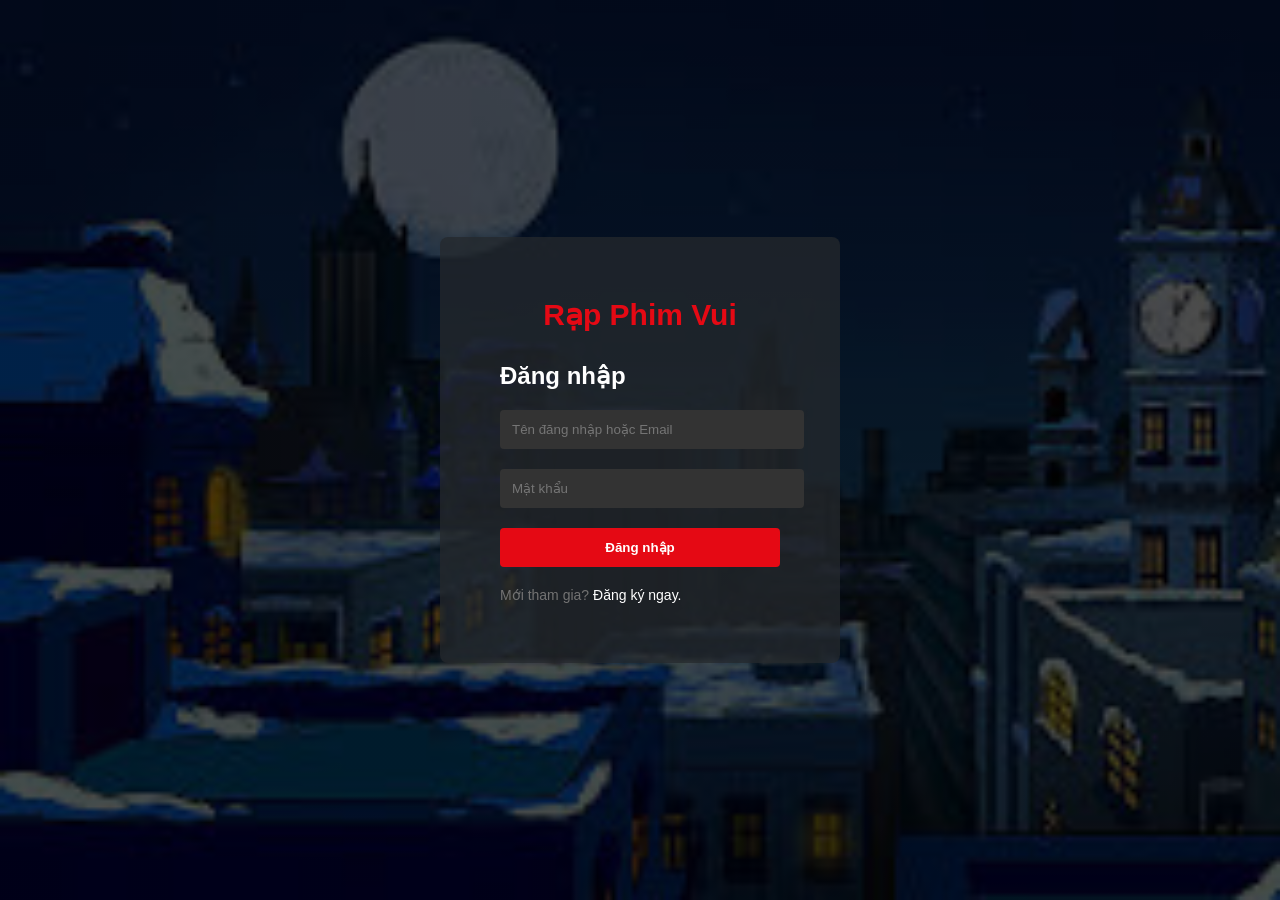
==== login.html @ 25f6c1b6 "Add files via upload" ====
<!doctype html>
<html lang="vi">
  <head>
    <meta charset="UTF-8" />
    <meta name="viewport" content="width=device-width, initial-scale=1.0" />
    <title>Đăng nhập - Rạp phim vui</title>
    <link
      rel="stylesheet"
      href="https://cdnjs.cloudflare.com/ajax/libs/font-awesome/6.0.0/css/all.min.css"
    />
    <style>
      :root {
        --primary: #e50914;
        --bg: #000;
      }
      body {
        margin: 0;
        font-family: Arial, sans-serif;
        background:
          linear-gradient(rgba(0, 0, 0, 0.7), rgba(0, 0, 0, 0.7)),
          url("[data-uri]");
        background-size: cover;
        display: flex;
        justify-content: center;
        align-items: center;
        height: 100vh;
      }
      .login-card {
        background: rgba(36, 41, 44, 0.75);
        padding: 60px;
        border-radius: 8px;
        width: 100%;
        max-width: 400px;
        box-sizing: border-box;
      }
      .brand {
        color: var(--primary);
        font-size: 30px;
        font-weight: bold;
        margin-bottom: 30px;
        text-align: center;
      }
      h2 {
        color: #fff;
        margin-bottom: 20px;
      }
      input {
        width: 100%;
        padding: 12px;
        margin-bottom: 20px;
        background: #333;
        border: none;
        border-radius: 4px;
        color: #fff;
      }
      .btn-login {
        width: 100%;
        padding: 12px;
        background: var(--primary);
        color: #fff;
        border: none;
        border-radius: 4px;
        font-weight: bold;
        cursor: pointer;
      }
      .footer {
        color: #737373;
        margin-top: 20px;
        font-size: 14px;
      }
      .footer a {
        color: #fff;
        text-decoration: none;
      }
    </style>
  </head>
  <body>
    <div class="login-card">
      <div class="brand">Rạp Phim Vui</div>
      <h2>Đăng nhập</h2>
      <form id="loginForm">
        <input
          type="text"
          id="username"
          placeholder="Tên đăng nhập hoặc Email"
          required
        />
        <input type="password" id="password" placeholder="Mật khẩu" required />
        <button type="submit" class="btn-login">Đăng nhập</button>
      </form>
      <div class="footer">
        Mới tham gia? <a href="register.html">Đăng ký ngay.</a>
      </div>
    </div>

    <script>
      document
        .getElementById("loginForm")
        .addEventListener("submit", function (e) {
          e.preventDefault();

          const user = document.getElementById("username").value;
          const pass = document.getElementById("password").value;

          const savedAccount = JSON.parse(localStorage.getItem("account"));

          if (
            savedAccount &&
            user === savedAccount.username &&
            pass === savedAccount.password
          ) {
            localStorage.setItem("user", user);

            window.location.href = "index.html";
          } else {
            alert("Sai tài khoản hoặc mật khẩu");
          }
        });
    </script>
  </body>
</html>
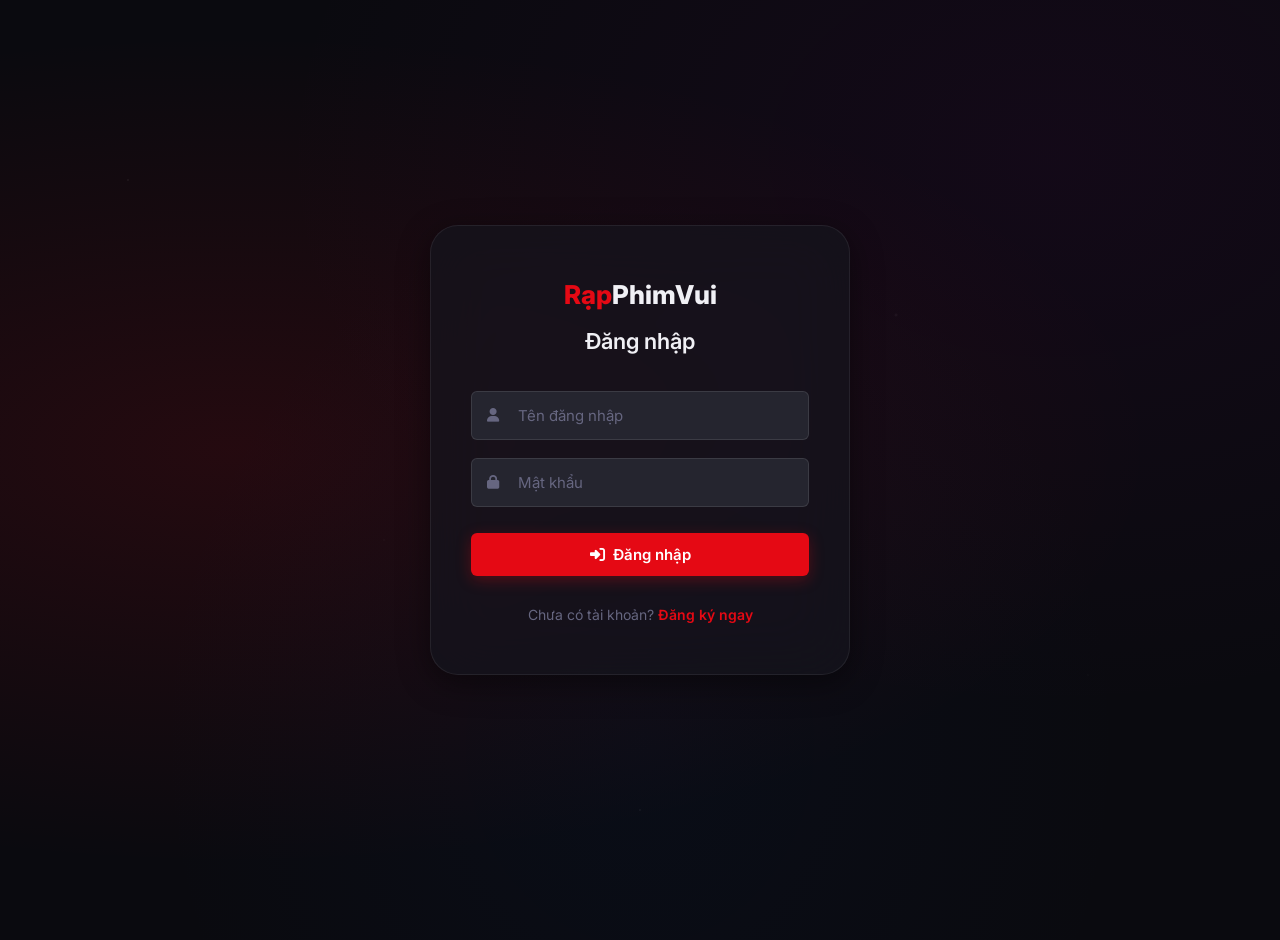
==== commit 1e5a6e8b: "Add files via upload" ====
--- a/login.html
+++ b/login.html
@@ -1,121 +1,57 @@
-<!doctype html>
-<html lang="vi">
-  <head>
-    <meta charset="UTF-8" />
-    <meta name="viewport" content="width=device-width, initial-scale=1.0" />
-    <title>Đăng nhập - Rạp phim vui</title>
-    <link
-      rel="stylesheet"
-      href="https://cdnjs.cloudflare.com/ajax/libs/font-awesome/6.0.0/css/all.min.css"
-    />
-    <style>
-      :root {
-        --primary: #e50914;
-        --bg: #000;
-      }
-      body {
-        margin: 0;
-        font-family: Arial, sans-serif;
-        background:
-          linear-gradient(rgba(0, 0, 0, 0.7), rgba(0, 0, 0, 0.7)),
-          url("[data-uri]");
-        background-size: cover;
-        display: flex;
-        justify-content: center;
-        align-items: center;
-        height: 100vh;
-      }
-      .login-card {
-        background: rgba(36, 41, 44, 0.75);
-        padding: 60px;
-        border-radius: 8px;
-        width: 100%;
-        max-width: 400px;
-        box-sizing: border-box;
-      }
-      .brand {
-        color: var(--primary);
-        font-size: 30px;
-        font-weight: bold;
-        margin-bottom: 30px;
-        text-align: center;
-      }
-      h2 {
-        color: #fff;
-        margin-bottom: 20px;
-      }
-      input {
-        width: 100%;
-        padding: 12px;
-        margin-bottom: 20px;
-        background: #333;
-        border: none;
-        border-radius: 4px;
-        color: #fff;
-      }
-      .btn-login {
-        width: 100%;
-        padding: 12px;
-        background: var(--primary);
-        color: #fff;
-        border: none;
-        border-radius: 4px;
-        font-weight: bold;
-        cursor: pointer;
-      }
-      .footer {
-        color: #737373;
-        margin-top: 20px;
-        font-size: 14px;
-      }
-      .footer a {
-        color: #fff;
-        text-decoration: none;
-      }
-    </style>
-  </head>
-  <body>
-    <div class="login-card">
-      <div class="brand">Rạp Phim Vui</div>
-      <h2>Đăng nhập</h2>
-      <form id="loginForm">
-        <input
-          type="text"
-          id="username"
-          placeholder="Tên đăng nhập hoặc Email"
-          required
-        />
-        <input type="password" id="password" placeholder="Mật khẩu" required />
-        <button type="submit" class="btn-login">Đăng nhập</button>
-      </form>
-      <div class="footer">
-        Mới tham gia? <a href="register.html">Đăng ký ngay.</a>
-      </div>
-    </div>
-
-    <script>
-      document
-        .getElementById("loginForm")
-        .addEventListener("submit", function (e) {
-          e.preventDefault();
-
-          const user = document.getElementById("username").value;
-          const pass = document.getElementById("password").value;
-
-          const savedAccount = JSON.parse(localStorage.getItem("account"));
-
-          if (
-            savedAccount &&
-            user === savedAccount.username &&
-            pass === savedAccount.password
-          ) {
-            localStorage.setItem("user", user);
-
-            window.location.href = "index.html";
-          } else {
-            alert("Sai tài khoản hoặc mật khẩu");
-          }
-        });
-    </script>
-  </body>
-</html>
+<!DOCTYPE html>
+<html lang="vi">
+<head>
+  <meta charset="UTF-8">
+  <meta name="viewport" content="width=device-width, initial-scale=1.0">
+  <meta name="description" content="Đăng nhập vào Rạp Phim Vui để xem phim trực tuyến.">
+  <title>Đăng nhập — Rạp Phim Vui</title>
+  <link rel="stylesheet" href="https://cdnjs.cloudflare.com/ajax/libs/font-awesome/6.5.1/css/all.min.css">
+  <link rel="stylesheet" href="css/style.css">
+</head>
+<body class="auth-page">
+
+  <div class="auth-card">
+    <div class="auth-brand">
+      <a href="index.html"><span class="logo-accent">Rạp</span>PhimVui</a>
+    </div>
+
+    <h1 class="auth-title">Đăng nhập</h1>
+
+    <form id="loginForm" class="auth-form">
+      <div class="input-group">
+        <i class="fas fa-user"></i>
+        <input
+          type="text"
+          id="username"
+          class="input-field"
+          placeholder="Tên đăng nhập"
+          autocomplete="username"
+          required
+        >
+      </div>
+
+      <div class="input-group">
+        <i class="fas fa-lock"></i>
+        <input
+          type="password"
+          id="password"
+          class="input-field"
+          placeholder="Mật khẩu"
+          autocomplete="current-password"
+          required
+        >
+      </div>
+
+      <button type="submit" class="btn btn-primary btn-block">
+        <i class="fas fa-sign-in-alt"></i> Đăng nhập
+      </button>
+    </form>
+
+    <div class="auth-footer">
+      Chưa có tài khoản? <a href="register.html">Đăng ký ngay</a>
+    </div>
+  </div>
+
+  <script src="js/app.js"></script>
+</body>
+</html>
--- a/css/style.css
+++ b/css/style.css
@@ -0,0 +1,1310 @@
+/* ============================================
+   Rạp Phim Vui — Unified Design System
+   ============================================ */
+
+@import url('https://fonts.googleapis.com/css2?family=Inter:wght@300;400;500;600;700;800&display=swap');
+
+/* --- Design Tokens --- */
+:root {
+  --primary: #E50914;
+  --primary-hover: #B20710;
+  --primary-glow: rgba(229, 9, 20, 0.35);
+
+  --bg-dark: #0a0a0f;
+  --bg-surface: #141419;
+  --bg-card: #1a1a22;
+  --bg-input: #25252f;
+  --bg-overlay: rgba(0, 0, 0, 0.88);
+
+  --text-primary: #f0f0f5;
+  --text-secondary: #a0a0b0;
+  --text-muted: #666680;
+
+  --border-subtle: rgba(255, 255, 255, 0.06);
+  --border-input: rgba(255, 255, 255, 0.1);
+
+  --radius-sm: 6px;
+  --radius-md: 12px;
+  --radius-lg: 20px;
+  --radius-xl: 28px;
+
+  --shadow-card: 0 8px 32px rgba(0, 0, 0, 0.45);
+  --shadow-glow: 0 0 40px var(--primary-glow);
+  --shadow-modal: 0 25px 80px rgba(0, 0, 0, 0.7);
+
+  --transition-fast: 0.2s cubic-bezier(0.4, 0, 0.2, 1);
+  --transition-normal: 0.35s cubic-bezier(0.4, 0, 0.2, 1);
+  --transition-slow: 0.5s cubic-bezier(0.25, 0.46, 0.45, 0.94);
+
+  --font-main: 'Inter', -apple-system, BlinkMacSystemFont, 'Segoe UI', sans-serif;
+  --navbar-height: 64px;
+}
+
+/* --- Reset & Base --- */
+*,
+*::before,
+*::after {
+  margin: 0;
+  padding: 0;
+  box-sizing: border-box;
+}
+
+html {
+  scroll-behavior: smooth;
+}
+
+body {
+  font-family: var(--font-main);
+  background: var(--bg-dark);
+  color: var(--text-primary);
+  line-height: 1.6;
+  min-height: 100vh;
+  overflow-x: hidden;
+  -webkit-font-smoothing: antialiased;
+  -moz-osx-font-smoothing: grayscale;
+}
+
+a {
+  color: var(--text-secondary);
+  text-decoration: none;
+  transition: color var(--transition-fast);
+}
+a:hover {
+  color: var(--text-primary);
+}
+
+img {
+  display: block;
+  max-width: 100%;
+}
+
+/* --- Scrollbar --- */
+::-webkit-scrollbar {
+  width: 6px;
+}
+::-webkit-scrollbar-track {
+  background: var(--bg-dark);
+}
+::-webkit-scrollbar-thumb {
+  background: var(--bg-input);
+  border-radius: 3px;
+}
+::-webkit-scrollbar-thumb:hover {
+  background: var(--text-muted);
+}
+
+/* ============================================
+   Shared Components
+   ============================================ */
+
+/* --- Buttons --- */
+.btn {
+  display: inline-flex;
+  align-items: center;
+  justify-content: center;
+  gap: 8px;
+  padding: 12px 28px;
+  border: none;
+  border-radius: var(--radius-sm);
+  font-family: var(--font-main);
+  font-size: 15px;
+  font-weight: 600;
+  cursor: pointer;
+  transition: all var(--transition-fast);
+  outline: none;
+  white-space: nowrap;
+}
+
+.btn-primary {
+  background: var(--primary);
+  color: #fff;
+  box-shadow: 0 4px 15px rgba(229, 9, 20, 0.3);
+}
+.btn-primary:hover {
+  background: var(--primary-hover);
+  transform: translateY(-1px);
+  box-shadow: 0 6px 20px rgba(229, 9, 20, 0.45);
+}
+.btn-primary:active {
+  transform: translateY(0);
+}
+
+.btn-ghost {
+  background: transparent;
+  color: var(--text-secondary);
+  border: 1px solid var(--border-input);
+}
+.btn-ghost:hover {
+  background: rgba(255, 255, 255, 0.05);
+  color: var(--text-primary);
+  border-color: rgba(255, 255, 255, 0.2);
+}
+
+.btn-sm {
+  padding: 8px 18px;
+  font-size: 13px;
+}
+
+.btn-block {
+  width: 100%;
+}
+
+/* --- Inputs --- */
+.input-group {
+  position: relative;
+  margin-bottom: 20px;
+}
+
+.input-group i {
+  position: absolute;
+  left: 16px;
+  top: 50%;
+  transform: translateY(-50%);
+  color: var(--text-muted);
+  font-size: 14px;
+  transition: color var(--transition-fast);
+  pointer-events: none;
+}
+
+.input-field {
+  width: 100%;
+  padding: 14px 16px 14px 46px;
+  background: var(--bg-input);
+  border: 1px solid var(--border-input);
+  border-radius: var(--radius-sm);
+  color: var(--text-primary);
+  font-family: var(--font-main);
+  font-size: 15px;
+  outline: none;
+  transition: all var(--transition-fast);
+}
+.input-field::placeholder {
+  color: var(--text-muted);
+}
+.input-field:focus {
+  border-color: var(--primary);
+  background: rgba(229, 9, 20, 0.04);
+  box-shadow: 0 0 0 3px rgba(229, 9, 20, 0.1);
+}
+.input-field:focus + i,
+.input-group:focus-within i {
+  color: var(--primary);
+}
+
+/* ============================================
+   Navbar
+   ============================================ */
+.navbar {
+  position: fixed;
+  top: 0;
+  left: 0;
+  right: 0;
+  height: var(--navbar-height);
+  background: rgba(10, 10, 15, 0.85);
+  backdrop-filter: blur(20px) saturate(1.5);
+  -webkit-backdrop-filter: blur(20px) saturate(1.5);
+  border-bottom: 1px solid var(--border-subtle);
+  z-index: 1000;
+  transition: background var(--transition-normal);
+}
+
+.nav-container {
+  display: flex;
+  justify-content: space-between;
+  align-items: center;
+  max-width: 1400px;
+  height: 100%;
+  margin: 0 auto;
+  padding: 0 24px;
+}
+
+.logo {
+  font-size: 22px;
+  font-weight: 800;
+  color: var(--text-primary);
+  cursor: pointer;
+  user-select: none;
+  display: flex;
+  align-items: center;
+  gap: 4px;
+  transition: opacity var(--transition-fast);
+}
+.logo:hover {
+  opacity: 0.85;
+  color: var(--text-primary);
+}
+.logo-accent {
+  color: var(--primary);
+}
+
+.nav-right {
+  display: flex;
+  align-items: center;
+  gap: 16px;
+}
+
+/* --- Search Bar --- */
+.search-group {
+  display: flex;
+  align-items: center;
+  background: var(--bg-input);
+  border: 1px solid var(--border-input);
+  border-radius: var(--radius-sm);
+  padding: 0 4px 0 14px;
+  transition: all var(--transition-fast);
+  overflow: hidden;
+}
+.search-group:focus-within {
+  border-color: var(--primary);
+  box-shadow: 0 0 0 3px rgba(229, 9, 20, 0.08);
+}
+
+.search-group input {
+  background: transparent;
+  border: none;
+  color: var(--text-primary);
+  font-family: var(--font-main);
+  font-size: 14px;
+  outline: none;
+  width: 200px;
+  padding: 10px 0;
+}
+.search-group input::placeholder {
+  color: var(--text-muted);
+}
+
+.search-group button {
+  display: flex;
+  align-items: center;
+  justify-content: center;
+  background: transparent;
+  border: none;
+  color: var(--text-muted);
+  cursor: pointer;
+  padding: 8px 10px;
+  border-radius: var(--radius-sm);
+  transition: all var(--transition-fast);
+}
+.search-group button:hover {
+  color: var(--primary);
+  background: rgba(229, 9, 20, 0.08);
+}
+
+/* --- Auth Section --- */
+.auth-section {
+  display: flex;
+  align-items: center;
+  gap: 12px;
+}
+
+.user-info {
+  display: flex;
+  align-items: center;
+  gap: 10px;
+  color: var(--text-secondary);
+  font-size: 14px;
+}
+.user-info b {
+  color: var(--text-primary);
+  font-weight: 600;
+}
+.user-info .logout-btn {
+  background: none;
+  border: none;
+  color: var(--text-muted);
+  cursor: pointer;
+  padding: 6px;
+  border-radius: 50%;
+  display: flex;
+  align-items: center;
+  justify-content: center;
+  transition: all var(--transition-fast);
+}
+.user-info .logout-btn:hover {
+  color: var(--primary);
+  background: rgba(229, 9, 20, 0.1);
+}
+
+/* ============================================
+   Main Content (index.html)
+   ============================================ */
+.content {
+  padding-top: var(--navbar-height);
+}
+
+/* --- Hero Section --- */
+.hero {
+  position: relative;
+  width: 100%;
+  height: 55vh;
+  min-height: 360px;
+  overflow: hidden;
+  display: flex;
+  align-items: flex-end;
+}
+
+.hero-bg {
+  position: absolute;
+  inset: 0;
+  background-size: cover;
+  background-position: center top;
+  transition: opacity 1s ease;
+}
+.hero-bg::after {
+  content: '';
+  position: absolute;
+  inset: 0;
+  background: linear-gradient(
+    to bottom,
+    transparent 0%,
+    rgba(10, 10, 15, 0.3) 40%,
+    rgba(10, 10, 15, 0.85) 75%,
+    var(--bg-dark) 100%
+  );
+}
+
+.hero-content {
+  position: relative;
+  z-index: 2;
+  max-width: 600px;
+  padding: 0 5% 40px;
+}
+.hero-content h1 {
+  font-size: clamp(28px, 4vw, 44px);
+  font-weight: 800;
+  line-height: 1.15;
+  margin-bottom: 12px;
+  text-shadow: 0 2px 20px rgba(0, 0, 0, 0.5);
+}
+.hero-content p {
+  color: var(--text-secondary);
+  font-size: 15px;
+  line-height: 1.6;
+  display: -webkit-box;
+  -webkit-line-clamp: 3;
+  -webkit-box-orient: vertical;
+  overflow: hidden;
+  margin-bottom: 20px;
+}
+
+/* --- Movie Section --- */
+.movie-section {
+  padding: 20px 5% 40px;
+}
+
+.section-header {
+  display: flex;
+  align-items: center;
+  gap: 12px;
+  margin-bottom: 24px;
+}
+
+.section-title {
+  font-size: 22px;
+  font-weight: 700;
+  position: relative;
+  padding-left: 14px;
+}
+.section-title::before {
+  content: '';
+  position: absolute;
+  left: 0;
+  top: 4px;
+  bottom: 4px;
+  width: 4px;
+  background: var(--primary);
+  border-radius: 2px;
+}
+
+/* --- Movie Grid --- */
+.movie-grid {
+  display: grid;
+  grid-template-columns: repeat(auto-fill, minmax(170px, 1fr));
+  gap: 24px;
+}
+
+.movie-card {
+  position: relative;
+  cursor: pointer;
+  border-radius: var(--radius-md);
+  overflow: hidden;
+  background: var(--bg-card);
+  transition: all var(--transition-normal);
+  display: block;
+  color: inherit;
+}
+.movie-card:hover {
+  transform: translateY(-8px) scale(1.02);
+  box-shadow: var(--shadow-card), 0 0 30px rgba(229, 9, 20, 0.12);
+  color: inherit;
+}
+
+.movie-card img {
+  width: 100%;
+  aspect-ratio: 2/3;
+  object-fit: cover;
+  transition: transform var(--transition-slow);
+}
+.movie-card:hover img {
+  transform: scale(1.08);
+}
+
+.movie-card-overlay {
+  position: absolute;
+  inset: 0;
+  background: linear-gradient(to top, rgba(0,0,0,0.85) 0%, transparent 55%);
+  opacity: 0;
+  transition: opacity var(--transition-normal);
+  display: flex;
+  align-items: flex-end;
+  padding: 16px;
+}
+.movie-card:hover .movie-card-overlay {
+  opacity: 1;
+}
+
+.movie-card-title {
+  font-size: 14px;
+  font-weight: 600;
+  line-height: 1.3;
+  color: #fff;
+}
+
+.movie-card-rating {
+  position: absolute;
+  top: 10px;
+  right: 10px;
+  background: rgba(0, 0, 0, 0.7);
+  backdrop-filter: blur(8px);
+  color: #ffd700;
+  font-size: 12px;
+  font-weight: 700;
+  padding: 4px 8px;
+  border-radius: 6px;
+  display: flex;
+  align-items: center;
+  gap: 4px;
+  opacity: 0;
+  transform: translateY(-8px);
+  transition: all var(--transition-normal);
+}
+.movie-card:hover .movie-card-rating {
+  opacity: 1;
+  transform: translateY(0);
+}
+
+/* ============================================
+   Movie Detail Page (movie.html)
+   ============================================ */
+
+/* --- Backdrop --- */
+.movie-backdrop {
+  position: relative;
+  width: 100%;
+  height: 45vh;
+  min-height: 320px;
+  overflow: hidden;
+  display: flex;
+  align-items: flex-end;
+}
+
+.movie-backdrop-skeleton {
+  position: absolute;
+  inset: 0;
+}
+
+.movie-backdrop-bg {
+  position: absolute;
+  inset: 0;
+  background-size: cover;
+  background-position: center 20%;
+  animation: backdropReveal 1s ease forwards;
+}
+
+@keyframes backdropReveal {
+  from {
+    opacity: 0;
+    transform: scale(1.05);
+  }
+  to {
+    opacity: 1;
+    transform: scale(1);
+  }
+}
+
+.movie-backdrop-bg::after {
+  content: '';
+  position: absolute;
+  inset: 0;
+  background: linear-gradient(
+    to bottom,
+    rgba(10, 10, 15, 0.2) 0%,
+    rgba(10, 10, 15, 0.4) 40%,
+    rgba(10, 10, 15, 0.9) 80%,
+    var(--bg-dark) 100%
+  );
+}
+
+.movie-backdrop-content {
+  position: relative;
+  z-index: 2;
+  width: 100%;
+  max-width: 1400px;
+  margin: 0 auto;
+  padding: 0 5% 36px;
+  animation: fadeSlideUp 0.8s ease 0.2s forwards;
+  opacity: 0;
+}
+
+@keyframes fadeSlideUp {
+  from {
+    opacity: 0;
+    transform: translateY(24px);
+  }
+  to {
+    opacity: 1;
+    transform: translateY(0);
+  }
+}
+
+.movie-backdrop-title {
+  font-size: clamp(28px, 5vw, 52px);
+  font-weight: 800;
+  line-height: 1.1;
+  margin-bottom: 16px;
+  text-shadow: 0 4px 30px rgba(0, 0, 0, 0.6);
+  letter-spacing: -0.02em;
+}
+
+.movie-backdrop-meta {
+  display: flex;
+  flex-wrap: wrap;
+  gap: 10px;
+}
+
+.meta-badge {
+  display: inline-flex;
+  align-items: center;
+  gap: 6px;
+  padding: 6px 14px;
+  background: rgba(255, 255, 255, 0.08);
+  backdrop-filter: blur(12px);
+  border: 1px solid rgba(255, 255, 255, 0.1);
+  border-radius: 20px;
+  font-size: 13px;
+  font-weight: 500;
+  color: var(--text-secondary);
+}
+
+.meta-badge.meta-rating {
+  background: rgba(255, 215, 0, 0.12);
+  border-color: rgba(255, 215, 0, 0.2);
+  color: #ffd700;
+  font-weight: 600;
+}
+
+.meta-badge i {
+  font-size: 12px;
+}
+
+/* --- Player Section Layout --- */
+.movie-player-section {
+  display: grid;
+  grid-template-columns: 1fr 340px;
+  gap: 32px;
+  max-width: 1400px;
+  margin: 0 auto;
+  padding: 32px 5% 0;
+}
+
+/* --- Player Wrapper --- */
+.player-wrapper {
+  position: relative;
+  width: 100%;
+  aspect-ratio: 16/9;
+  border-radius: var(--radius-lg);
+  overflow: hidden;
+  background: #000;
+  box-shadow: var(--shadow-card);
+  border: 1px solid var(--border-subtle);
+  z-index: 10;
+}
+
+.player-wrapper iframe {
+  width: 100%;
+  height: 100%;
+  border: none;
+}
+
+.player-placeholder {
+  position: absolute;
+  inset: 0;
+  display: flex;
+  align-items: center;
+  justify-content: center;
+  background: linear-gradient(135deg, #0f0f18 0%, #1a1a2e 50%, #16162a 100%);
+}
+
+.player-placeholder-content {
+  display: flex;
+  flex-direction: column;
+  align-items: center;
+  gap: 16px;
+  color: var(--text-muted);
+  animation: placeholderPulse 3s ease-in-out infinite;
+}
+
+@keyframes placeholderPulse {
+  0%, 100% { opacity: 0.6; }
+  50% { opacity: 1; }
+}
+
+.player-placeholder-content i {
+  font-size: 64px;
+  color: var(--primary);
+  filter: drop-shadow(0 0 20px rgba(229, 9, 20, 0.4));
+}
+
+.player-placeholder-content span {
+  font-size: 15px;
+  font-weight: 500;
+}
+
+/* --- Player Controls --- */
+.player-controls {
+  display: flex;
+  align-items: center;
+  justify-content: space-between;
+  margin-top: 16px;
+  padding: 0 4px;
+}
+
+.btn-play {
+  padding: 14px 36px;
+  font-size: 16px;
+  border-radius: var(--radius-md);
+  letter-spacing: 0.5px;
+}
+.btn-play:hover {
+  box-shadow: var(--shadow-glow);
+}
+.btn-play.playing {
+  background: var(--bg-card);
+  box-shadow: none;
+  border: 1px solid var(--border-input);
+}
+.btn-play.playing:hover {
+  background: var(--bg-input);
+  box-shadow: var(--shadow-card);
+}
+
+.player-controls-right {
+  display: flex;
+  gap: 8px;
+}
+
+/* --- Movie Detail Card --- */
+.movie-detail-card {
+  margin-top: 32px;
+  background: var(--bg-surface);
+  border-radius: var(--radius-lg);
+  border: 1px solid var(--border-subtle);
+  overflow: hidden;
+  box-shadow: var(--shadow-card);
+  animation: fadeSlideUp 0.6s ease 0.4s forwards;
+  opacity: 0;
+}
+
+.movie-detail-card-skeleton {
+  padding: 32px;
+}
+
+.movie-detail-inner {
+  display: flex;
+  gap: 28px;
+}
+
+.movie-detail-poster {
+  flex-shrink: 0;
+  width: 200px;
+}
+.movie-detail-poster img {
+  width: 100%;
+  height: 100%;
+  object-fit: cover;
+}
+
+.movie-detail-text {
+  flex: 1;
+  padding: 28px 28px 28px 0;
+}
+
+.movie-detail-title {
+  font-size: 24px;
+  font-weight: 800;
+  margin-bottom: 12px;
+  line-height: 1.2;
+}
+
+.movie-detail-meta {
+  display: flex;
+  align-items: center;
+  gap: 14px;
+  flex-wrap: wrap;
+  margin-bottom: 16px;
+}
+
+.movie-detail-meta span {
+  display: flex;
+  align-items: center;
+  gap: 5px;
+  color: var(--text-secondary);
+  font-size: 14px;
+}
+
+.movie-detail-meta .rating-badge {
+  color: #ffd700;
+  font-weight: 600;
+}
+
+.movie-detail-meta .vote-count {
+  color: var(--text-muted);
+  font-size: 13px;
+}
+
+.movie-detail-genres {
+  display: flex;
+  gap: 8px;
+  flex-wrap: wrap;
+  margin-bottom: 20px;
+}
+
+.genre-tag {
+  padding: 5px 14px;
+  background: rgba(255, 255, 255, 0.06);
+  border: 1px solid rgba(255, 255, 255, 0.08);
+  border-radius: 20px;
+  font-size: 12px;
+  color: var(--text-secondary);
+  transition: all var(--transition-fast);
+}
+.genre-tag:hover {
+  background: rgba(229, 9, 20, 0.1);
+  border-color: rgba(229, 9, 20, 0.2);
+  color: var(--primary);
+}
+
+.movie-detail-overview {
+  margin-bottom: 20px;
+}
+
+.movie-detail-overview h3 {
+  font-size: 16px;
+  font-weight: 600;
+  margin-bottom: 8px;
+  color: var(--text-primary);
+}
+
+.movie-detail-overview p {
+  font-size: 14px;
+  line-height: 1.8;
+  color: var(--text-secondary);
+}
+
+.movie-tagline {
+  font-style: italic;
+  color: var(--text-muted);
+  font-size: 14px;
+  margin-bottom: 20px;
+  padding: 12px 16px;
+  background: rgba(255, 255, 255, 0.03);
+  border-left: 3px solid var(--primary);
+  border-radius: 0 var(--radius-sm) var(--radius-sm) 0;
+}
+
+.movie-tagline i {
+  margin-right: 8px;
+  color: var(--primary);
+  font-size: 12px;
+}
+
+.movie-detail-extra {
+  display: flex;
+  flex-direction: column;
+  gap: 8px;
+}
+
+.extra-item {
+  font-size: 13px;
+  color: var(--text-muted);
+}
+.extra-item strong {
+  color: var(--text-secondary);
+  font-weight: 600;
+  margin-right: 6px;
+}
+
+/* --- Sidebar --- */
+.movie-sidebar {
+  position: sticky;
+  top: calc(var(--navbar-height) + 32px);
+  align-self: start;
+  max-height: calc(100vh - var(--navbar-height) - 64px);
+  overflow-y: auto;
+}
+
+.sidebar-title {
+  font-size: 18px;
+  font-weight: 700;
+  margin-bottom: 16px;
+  padding-left: 12px;
+  position: relative;
+}
+.sidebar-title::before {
+  content: '';
+  position: absolute;
+  left: 0;
+  top: 3px;
+  bottom: 3px;
+  width: 3px;
+  background: var(--primary);
+  border-radius: 2px;
+}
+
+.similar-movies-list {
+  display: flex;
+  flex-direction: column;
+  gap: 12px;
+}
+
+.similar-skeleton {
+  height: 100px;
+  border-radius: var(--radius-md);
+}
+
+.similar-card {
+  display: flex;
+  gap: 12px;
+  padding: 8px;
+  background: var(--bg-card);
+  border-radius: var(--radius-md);
+  border: 1px solid transparent;
+  transition: all var(--transition-fast);
+  color: inherit;
+  text-decoration: none;
+}
+.similar-card:hover {
+  border-color: var(--border-input);
+  background: var(--bg-input);
+  transform: translateX(4px);
+  color: inherit;
+}
+
+.similar-card img {
+  width: 70px;
+  height: 100px;
+  object-fit: cover;
+  border-radius: var(--radius-sm);
+  flex-shrink: 0;
+}
+
+.similar-card-info {
+  display: flex;
+  flex-direction: column;
+  justify-content: center;
+  gap: 6px;
+  min-width: 0;
+}
+
+.similar-card-title {
+  font-size: 13px;
+  font-weight: 600;
+  line-height: 1.3;
+  color: var(--text-primary);
+  display: -webkit-box;
+  -webkit-line-clamp: 2;
+  -webkit-box-orient: vertical;
+  overflow: hidden;
+}
+
+.similar-card-meta {
+  display: flex;
+  align-items: center;
+  gap: 10px;
+  font-size: 12px;
+  color: var(--text-muted);
+}
+
+.similar-rating {
+  color: #ffd700;
+  font-weight: 600;
+}
+.similar-rating i {
+  font-size: 10px;
+}
+
+.no-similar {
+  color: var(--text-muted);
+  font-size: 14px;
+  text-align: center;
+  padding: 24px 0;
+}
+
+/* --- Lights Overlay --- */
+.lights-overlay {
+  position: fixed;
+  inset: 0;
+  background: rgba(0, 0, 0, 0.92);
+  z-index: 5;
+  opacity: 0;
+  pointer-events: none;
+  transition: opacity var(--transition-normal);
+}
+.lights-overlay.active {
+  opacity: 1;
+  pointer-events: auto;
+}
+
+/* ============================================
+   Footer
+   ============================================ */
+footer {
+  display: flex;
+  justify-content: space-between;
+  align-items: center;
+  padding: 20px 5%;
+  border-top: 1px solid var(--border-subtle);
+  margin-top: 60px;
+}
+
+.footer-brand {
+  font-size: 14px;
+  color: var(--text-muted);
+}
+.footer-brand span {
+  color: var(--primary);
+  font-weight: 700;
+}
+
+.footer-social {
+  display: flex;
+  align-items: center;
+  gap: 12px;
+}
+.footer-social a {
+  display: flex;
+  align-items: center;
+  justify-content: center;
+  width: 36px;
+  height: 36px;
+  border-radius: 50%;
+  background: rgba(255, 255, 255, 0.05);
+  border: 1px solid var(--border-subtle);
+  color: var(--text-muted);
+  font-size: 15px;
+  transition: all var(--transition-fast);
+}
+.footer-social a:hover {
+  background: var(--primary);
+  border-color: var(--primary);
+  color: #fff;
+  transform: translateY(-2px);
+}
+
+/* ============================================
+   Auth Pages (Login / Register)
+   ============================================ */
+.auth-page {
+  min-height: 100vh;
+  display: flex;
+  justify-content: center;
+  align-items: center;
+  padding: 24px;
+  position: relative;
+  overflow: hidden;
+}
+
+/* Animated background */
+.auth-page::before {
+  content: '';
+  position: absolute;
+  inset: -40px;
+  background:
+    radial-gradient(ellipse at 20% 50%, rgba(229, 9, 20, 0.12), transparent 60%),
+    radial-gradient(ellipse at 80% 20%, rgba(128, 0, 128, 0.08), transparent 50%),
+    radial-gradient(ellipse at 50% 80%, rgba(0, 50, 120, 0.08), transparent 50%),
+    var(--bg-dark);
+  z-index: 0;
+  animation: bgShift 20s ease-in-out infinite alternate;
+}
+
+@keyframes bgShift {
+  0% { transform: scale(1) rotate(0deg); }
+  100% { transform: scale(1.05) rotate(1deg); }
+}
+
+/* Floating particles */
+.auth-page::after {
+  content: '';
+  position: absolute;
+  inset: 0;
+  background-image:
+    radial-gradient(1.5px 1.5px at 10% 20%, rgba(255,255,255,0.08), transparent),
+    radial-gradient(1px 1px at 30% 60%, rgba(255,255,255,0.05), transparent),
+    radial-gradient(2px 2px at 70% 35%, rgba(255,255,255,0.06), transparent),
+    radial-gradient(1px 1px at 85% 75%, rgba(255,255,255,0.04), transparent),
+    radial-gradient(1.5px 1.5px at 50% 90%, rgba(255,255,255,0.07), transparent);
+  z-index: 0;
+}
+
+/* --- Auth Card (Glass) --- */
+.auth-card {
+  position: relative;
+  z-index: 1;
+  width: 100%;
+  max-width: 420px;
+  background: rgba(20, 20, 28, 0.75);
+  backdrop-filter: blur(30px) saturate(1.4);
+  -webkit-backdrop-filter: blur(30px) saturate(1.4);
+  border: 1px solid rgba(255, 255, 255, 0.07);
+  border-radius: var(--radius-xl);
+  padding: 48px 40px;
+  box-shadow: var(--shadow-card);
+  animation: cardAppear 0.6s cubic-bezier(0.16, 1, 0.3, 1);
+}
+
+@keyframes cardAppear {
+  from {
+    opacity: 0;
+    transform: translateY(30px) scale(0.96);
+  }
+  to {
+    opacity: 1;
+    transform: translateY(0) scale(1);
+  }
+}
+
+.auth-brand {
+  text-align: center;
+  margin-bottom: 8px;
+}
+.auth-brand a {
+  font-size: 26px;
+  font-weight: 800;
+  color: var(--text-primary);
+}
+.auth-brand .logo-accent {
+  color: var(--primary);
+}
+
+.auth-title {
+  text-align: center;
+  font-size: 22px;
+  font-weight: 600;
+  color: var(--text-primary);
+  margin-bottom: 32px;
+}
+
+.auth-form .input-group {
+  margin-bottom: 18px;
+}
+
+.auth-form .btn-primary {
+  margin-top: 8px;
+}
+
+.auth-footer {
+  text-align: center;
+  margin-top: 28px;
+  font-size: 14px;
+  color: var(--text-muted);
+}
+.auth-footer a {
+  color: var(--primary);
+  font-weight: 600;
+  transition: color var(--transition-fast);
+}
+.auth-footer a:hover {
+  color: #ff2a36;
+  text-decoration: underline;
+}
+
+/* --- Toast / Alert --- */
+.toast {
+  position: fixed;
+  top: 24px;
+  right: 24px;
+  z-index: 9999;
+  padding: 14px 24px;
+  border-radius: var(--radius-md);
+  font-size: 14px;
+  font-weight: 500;
+  color: #fff;
+  box-shadow: 0 10px 40px rgba(0, 0, 0, 0.4);
+  animation: toastSlide 0.4s cubic-bezier(0.16, 1, 0.3, 1);
+  backdrop-filter: blur(12px);
+}
+.toast.success {
+  background: rgba(16, 185, 129, 0.9);
+  border: 1px solid rgba(16, 185, 129, 0.5);
+}
+.toast.error {
+  background: rgba(229, 9, 20, 0.9);
+  border: 1px solid rgba(229, 9, 20, 0.5);
+}
+
+@keyframes toastSlide {
+  from {
+    opacity: 0;
+    transform: translateX(60px);
+  }
+  to {
+    opacity: 1;
+    transform: translateX(0);
+  }
+}
+
+/* --- Loading Skeleton --- */
+.skeleton {
+  background: linear-gradient(
+    90deg,
+    var(--bg-card) 25%,
+    rgba(255, 255, 255, 0.05) 50%,
+    var(--bg-card) 75%
+  );
+  background-size: 200% 100%;
+  animation: shimmer 1.8s ease infinite;
+  border-radius: var(--radius-md);
+}
+
+@keyframes shimmer {
+  0% { background-position: 200% 0; }
+  100% { background-position: -200% 0; }
+}
+
+.skeleton-card {
+  aspect-ratio: 2/3;
+}
+
+/* ============================================
+   Responsive
+   ============================================ */
+@media (max-width: 1024px) {
+  .movie-player-section {
+    grid-template-columns: 1fr;
+  }
+
+  .movie-sidebar {
+    position: static;
+    max-height: none;
+  }
+
+  .similar-movies-list {
+    display: grid;
+    grid-template-columns: repeat(auto-fill, minmax(250px, 1fr));
+    gap: 12px;
+  }
+}
+
+@media (max-width: 768px) {
+  .nav-container {
+    padding: 0 16px;
+  }
+
+  .search-group input {
+    width: 120px;
+  }
+
+  .hero {
+    height: 40vh;
+    min-height: 280px;
+  }
+  .hero-content {
+    padding: 0 16px 24px;
+  }
+  .hero-content h1 {
+    font-size: 24px;
+  }
+
+  .movie-section {
+    padding: 16px 4% 32px;
+  }
+
+  .movie-grid {
+    grid-template-columns: repeat(auto-fill, minmax(130px, 1fr));
+    gap: 14px;
+  }
+
+  /* Movie page responsive */
+  .movie-backdrop {
+    height: 35vh;
+    min-height: 240px;
+  }
+
+  .movie-backdrop-title {
+    font-size: 24px;
+  }
+
+  .movie-player-section {
+    padding: 20px 4% 0;
+    gap: 24px;
+  }
+
+  .movie-detail-inner {
+    flex-direction: column;
+  }
+  .movie-detail-poster {
+    width: 100%;
+    max-height: 300px;
+  }
+  .movie-detail-text {
+    padding: 24px;
+  }
+  .movie-detail-title {
+    font-size: 20px;
+  }
+
+  .player-wrapper {
+    border-radius: var(--radius-md);
+  }
+
+  .similar-movies-list {
+    grid-template-columns: 1fr;
+  }
+
+  footer {
+    flex-direction: column;
+    gap: 12px;
+    text-align: center;
+  }
+
+  .auth-card {
+    padding: 36px 24px;
+    border-radius: var(--radius-lg);
+  }
+}
+
+@media (max-width: 480px) {
+  .nav-right {
+    gap: 10px;
+  }
+
+  .search-group {
+    display: none;
+  }
+
+  .movie-grid {
+    grid-template-columns: repeat(auto-fill, minmax(110px, 1fr));
+    gap: 10px;
+  }
+
+  .meta-badge {
+    font-size: 11px;
+    padding: 4px 10px;
+  }
+
+  .btn-play {
+    padding: 12px 24px;
+    font-size: 14px;
+  }
+}
